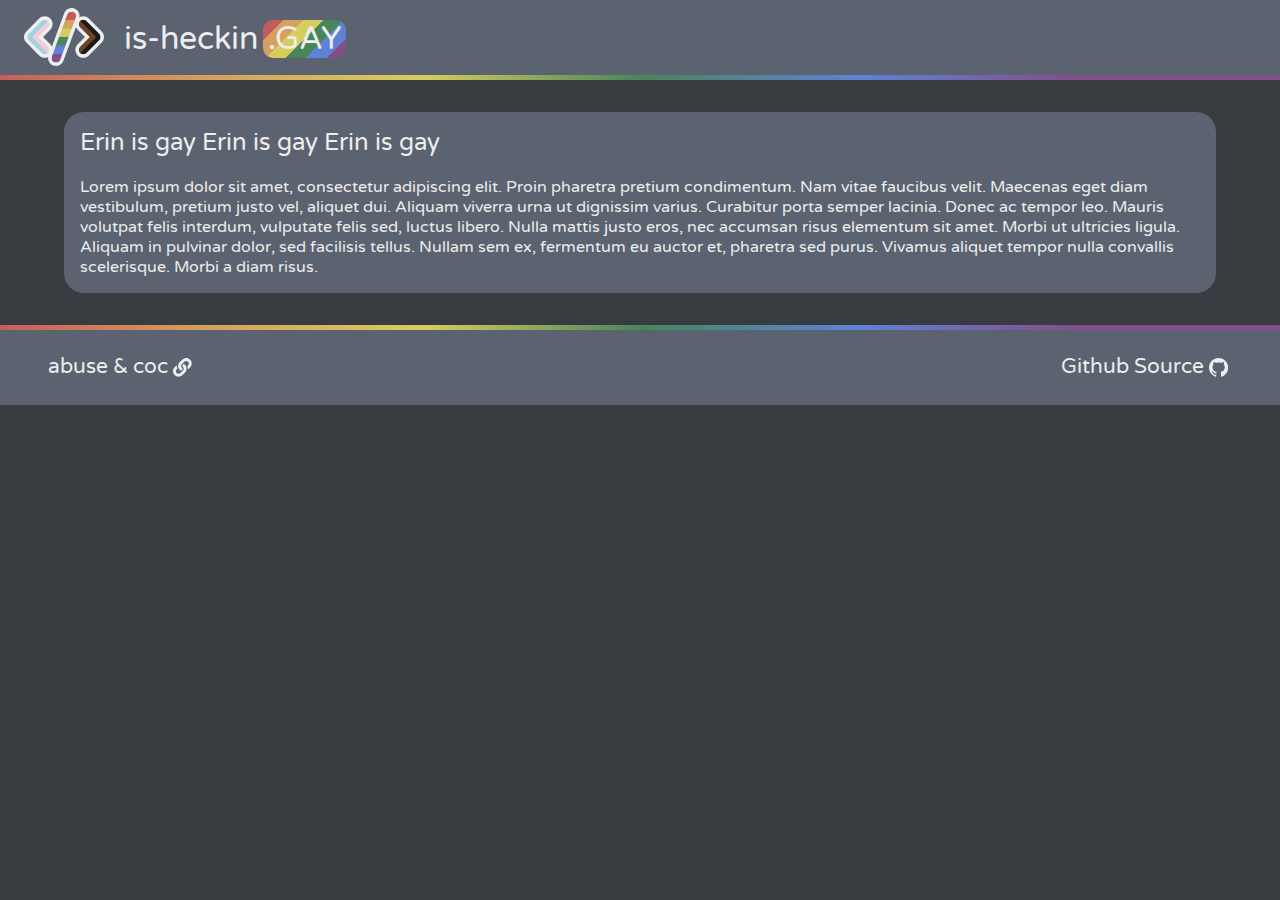
==== index.html @ 10b55c14 "fix github icon colour" ====
<!DOCTYPE html>
<html lang="en">
    <head>
        <meta charset="utf-8">
        <meta name="viewport" content="width=device-width, initial-scale=1, shrink-to-fit=no">
        <title>Heckin' Gay Websites</title>
        <link rel="stylesheet" href="/assets/styles/styles.css">
        <link rel="stylesheet" href="/assets/styles/theme.css">
        <link rel="apple-touch-icon" sizes="180x180" href="/apple-touch-icon.png?v=YA3XOJGxjR">
        <link rel="icon" type="image/png" sizes="32x32" href="/favicon-32x32.png?v=YA3XOJGxjR">
        <link rel="icon" type="image/png" sizes="16x16" href="/favicon-16x16.png?v=YA3XOJGxjR">
        <link rel="manifest" href="/site.webmanifest?v=YA3XOJGxjR">
        <link rel="mask-icon" href="/safari-pinned-tab.svg?v=YA3XOJGxjR" color="#5c6370">
        <link rel="shortcut icon" href="/favicon.ico?v=YA3XOJGxjR">
        <meta name="apple-mobile-web-app-title" content="is-heckin.gay">
        <meta name="application-name" content="is-heckin.gay">
        <meta name="msapplication-TileColor" content="#383c41">
        <meta name="theme-color" content="#383c41">
    </head>
    <body>
        <div id="header">
            <a href="https://is-heckin.gay"><img class="logo" src="/assets/images/logo.svg" alt="is-heckin.gay logo"></a>
            <a href="https://is-heckin.gay"><div class="header-text">
                <h1 style="float: left">is-heckin</h1>
                <h1 id="gayicon">.GAY</h1>
                </div></a>
        </div>
        
        <div class="about">
            <h2>Erin is gay Erin is gay Erin is gay</h2>
            <hr class="divider">
            <p> Lorem ipsum dolor sit amet, consectetur adipiscing elit. Proin pharetra pretium condimentum. Nam vitae faucibus velit. Maecenas eget diam vestibulum, pretium justo vel, aliquet dui. Aliquam viverra urna ut dignissim varius. Curabitur porta semper lacinia. Donec ac tempor leo. Mauris volutpat felis interdum, vulputate felis sed, luctus libero. Nulla mattis justo eros, nec accumsan risus elementum sit amet. Morbi ut ultricies ligula. Aliquam in pulvinar dolor, sed facilisis tellus. Nullam sem ex, fermentum eu auctor et, pharetra sed purus. Vivamus aliquet tempor nulla convallis scelerisque. Morbi a diam risus.</p>
        </div>
        
        <footer>
            <div id="footer">
                <div id="footerLinks">
                    <a class="link" href="is-heckin.gay/coc+abusepage">
                    abuse & coc
                    <svg class="linkIcon" aria-hidden="true" focusable="false" data-prefix="fas" data-icon="link" class="svg-inline--fa fa-link fa-w-16" role="img" xmlns="http://www.w3.org/2000/svg" viewBox="0 0 512 512"><path fill="currentColor" d="M326.612 185.391c59.747 59.809 58.927 155.698.36 214.59-.11.12-.24.25-.36.37l-67.2 67.2c-59.27 59.27-155.699 59.262-214.96 0-59.27-59.26-59.27-155.7 0-214.96l37.106-37.106c9.84-9.84 26.786-3.3 27.294 10.606.648 17.722 3.826 35.527 9.69 52.721 1.986 5.822.567 12.262-3.783 16.612l-13.087 13.087c-28.026 28.026-28.905 73.66-1.155 101.96 28.024 28.579 74.086 28.749 102.325.51l67.2-67.19c28.191-28.191 28.073-73.757 0-101.83-3.701-3.694-7.429-6.564-10.341-8.569a16.037 16.037 0 0 1-6.947-12.606c-.396-10.567 3.348-21.456 11.698-29.806l21.054-21.055c5.521-5.521 14.182-6.199 20.584-1.731a152.482 152.482 0 0 1 20.522 17.197zM467.547 44.449c-59.261-59.262-155.69-59.27-214.96 0l-67.2 67.2c-.12.12-.25.25-.36.37-58.566 58.892-59.387 154.781.36 214.59a152.454 152.454 0 0 0 20.521 17.196c6.402 4.468 15.064 3.789 20.584-1.731l21.054-21.055c8.35-8.35 12.094-19.239 11.698-29.806a16.037 16.037 0 0 0-6.947-12.606c-2.912-2.005-6.64-4.875-10.341-8.569-28.073-28.073-28.191-73.639 0-101.83l67.2-67.19c28.239-28.239 74.3-28.069 102.325.51 27.75 28.3 26.872 73.934-1.155 101.96l-13.087 13.087c-4.35 4.35-5.769 10.79-3.783 16.612 5.864 17.194 9.042 34.999 9.69 52.721.509 13.906 17.454 20.446 27.294 10.606l37.106-37.106c59.271-59.259 59.271-155.699.001-214.959z"></path></svg>
                    </a>
                    <a class="link" style="float: right;" href="is-heckin.gay/coc+abusepage">
                    Github Source
                    <svg class="linkIcon" version="1.1" id="Layer_1" xmlns="http://www.w3.org/2000/svg" xmlns:xlink="http://www.w3.org/1999/xlink" x="0px" y="0px" viewBox="0 0 51.3 50"  xml:space="preserve"><style type="text/css"> .st0{fill-rule:evenodd;clip-rule:evenodd;}
</style><path class="st0" d="M25.6,0C11.5,0,0,11.5,0,25.6C0,37,7.3,46.6,17.5,50c1.3,0.2,1.8-0.6,1.8-1.2c0-0.6,0-2.2,0-4.4 c-7.1,1.5-8.6-3.4-8.6-3.4c-1.2-3-2.8-3.8-2.8-3.8c-2.3-1.6,0.2-1.6,0.2-1.6c2.6,0.2,3.9,2.6,3.9,2.6c2.3,3.9,6,2.8,7.5,2.1 c0.2-1.7,0.9-2.8,1.6-3.4c-5.7-0.6-11.7-2.8-11.7-12.7c0-2.8,1-5.1,2.6-6.9c-0.3-0.6-1.1-3.3,0.3-6.8c0,0,2.2-0.7,7.1,2.6 c2-0.6,4.2-0.9,6.4-0.9c2.2,0,4.4,0.3,6.4,0.9c4.9-3.3,7-2.6,7-2.6c1.4,3.5,0.5,6.1,0.3,6.8c1.6,1.8,2.6,4.1,2.6,6.9 c0,9.9-6,12-11.7,12.7c0.9,0.8,1.7,2.4,1.7,4.7c0,3.4,0,6.2,0,7c0,0.7,0.5,1.5,1.8,1.2c10.2-3.4,17.5-13,17.5-24.3 C51.3,11.5,39.8,0,25.6,0z"></path></svg>
                    </a>
                </div>
            </div>
        </footer>
    </body>
</html>
---- assets/styles/styles.css ----
@font-face {
    font-family: 'Varela Round';
    src: url('/assets/fonts/VarelaRound-Regular.woff2') format('woff2'),
        url('/assets/fonts/VarelaRound-Regular.woff') format('woff');
    font-weight: normal;
    font-style: normal;
}
html, body {
    height: 100%;
}

body {
    margin: 0;
    display: flex;
    flex-direction: column;
}

@media only screen and (max-width: 550px) {
    #header {
        text-align: center;
    }
    
    #footer {
        text-align: center;
    }
}


h1 {
    font-family: 'Varela Round'; font-weight: normal; font-style: normal;
    margin: 0;

}
    


#header {
    min-height: 5em;
    width: 100%;
    padding-left: 1.5em;
    padding-right: 1.5em;
    box-sizing: border-box;
    border-bottom: 5px solid;
    border-image:linear-gradient(to right,
    #c55b5b 0%, #d6a05e 16.7%, #d6cd5e 33.4%, #49855b 50.1%, #5e82d6 66.8%, #834f8b 83.5%, #834f8b 100.2%) 10;
}

#header .logo {
    width: 5em;
    margin-right: 1em;
    height: auto;
    margin-top: 0.5em;
}

#header .header-text {
    margin-bottom: 0.5em;
    display: inline-block;
}
    


#gayicon {
    float: left;
    background: -moz-linear-gradient(-45deg, #c55b5b 0%, #c55b5b 16.7%, #d6a05e 16.7%, #d6a05e 33.4%, #d6cd5e 33.4%, #d6cd5e 50.1%, #49855b 50.1%, #49855b 66.8%, #5e82d6 66.8%, #5e82d6 83.5%, #834f8b 83.5%, #834f8b 100.2%);
    background: linear-gradient(-45deg, #c55b5b 0%, #c55b5b 16.7%, #d6a05e 16.7%, #d6a05e 33.4%, #d6cd5e 33.4%, #d6cd5e 50.1%, #49855b 50.1%, #49855b 66.8%, #5e82d6 66.8%, #5e82d6 83.5%, #834f8b 83.5%, #834f8b 100.2%);
    background: -webkit-linear-gradient(-45deg, #c55b5b 0%, #c55b5b 16.7%, #d6a05e 16.7%, #d6a05e 33.4%, #d6cd5e 33.4%, #d6cd5e 50.1%, #49855b 50.1%, #49855b 66.8%, #5e82d6 66.8%, #5e82d6 83.5%, #834f8b 83.5%, #834f8b 100.2%);
    background-size: auto;
    border-radius: 10px;
    margin-left: 5px;
    padding: 0 5px 0 5px;
    color: #eceeef;
}


.about {
    box-sizing: border-box;
    margin: 2em 5% 2em 5%;
    padding: 1em;
    width: 90%;
    border-radius: 20px;
}

h2 {
    font-family: 'Varela Round'; font-weight: normal; font-style: normal;
    margin: 0;
}

p {
    font-family: 'Varela Round'; font-weight: normal; font-style: normal;
    margin: 0;
}

hr {
    height: 4px;
    border-radius: 5px;
    border: none;
    margin-left: 0.5em;
    margin-right: 0.5em;
    background: -moz-linear-gradient(left, #c55b5b 0%, #d6a05e 16.7%, #d6cd5e 33.4%, #49855b 50.1%, #5e82d6 66.8%, #834f8b 83.5%, #834f8b 100.2%);
}

#footer {
    min-height: 5em;
    width: 100%;
    padding-left: 1.5em;
    padding-right: 1.5em;
    box-sizing: border-box;
    border-top: 5px solid;
    border-image:linear-gradient(to right,
    #c55b5b 0%, #d6a05e 16.7%, #d6cd5e 33.4%, #49855b 50.1%, #5e82d6 66.8%, #834f8b 83.5%, #834f8b 100.2%) 10;
}

.linkIcon {
    height: 0.9em;
    display: inline-block;
    vertical-align: middle;
    margin-right: 0.2em
}

.link {
    display: inline-block;
    font-family: 'Varela Round'; font-weight: normal; font-style: normal;
    font-size: 1.3em;
    text-decoration: none;
}

#footerLinks {
    margin: 1.5em;
}
---- assets/styles/theme.css ----
:root {
    --tertiary-color: #868f9d;
    --secondary-color:  #383c41;
    --font-color: #eceeef;
    --primary-color: #5c6370;
}

html {
    scrollbar-color: var(--primary-color) var(--secondary-color);
}

body {
    background-color: var(--secondary-color);
}

#header {
    background-color: var(--primary-color);
}

h1 {
    color: var(--font-color);
}

.about {
    background-color: var(--primary-color)
}

h2 {
    color: var(--font-color);
}

p {
    color: var(--font-color);
}

#footer {
    background-color: var(--primary-color);
}

.link {
    color: var(--font-color);
}

#footer a, a:visited, a:hover, a:active {
  color: var(--font-color);
}

.linkIcon {
    fill: var(--font-color);
}
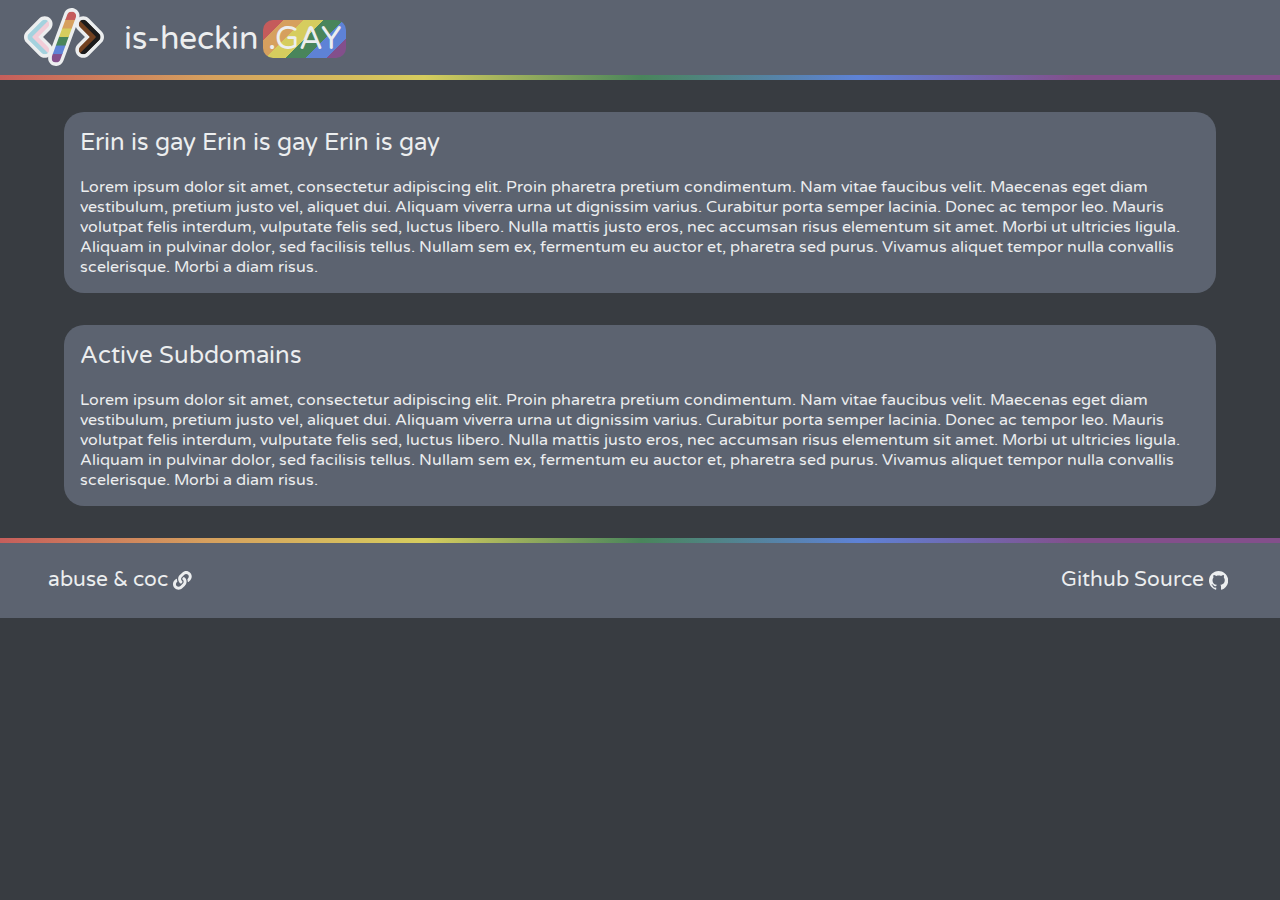
==== commit 617ca4ed: "fix footer scaling and header scaling" ====
--- a/index.html
+++ b/index.html
@@ -26,8 +26,14 @@
                 </div></a>
         </div>
         
-        <div class="about">
+        <div class="contentcontainer">
             <h2>Erin is gay Erin is gay Erin is gay</h2>
+            <hr class="divider">
+            <p> Lorem ipsum dolor sit amet, consectetur adipiscing elit. Proin pharetra pretium condimentum. Nam vitae faucibus velit. Maecenas eget diam vestibulum, pretium justo vel, aliquet dui. Aliquam viverra urna ut dignissim varius. Curabitur porta semper lacinia. Donec ac tempor leo. Mauris volutpat felis interdum, vulputate felis sed, luctus libero. Nulla mattis justo eros, nec accumsan risus elementum sit amet. Morbi ut ultricies ligula. Aliquam in pulvinar dolor, sed facilisis tellus. Nullam sem ex, fermentum eu auctor et, pharetra sed purus. Vivamus aliquet tempor nulla convallis scelerisque. Morbi a diam risus.</p>
+        </div>
+        
+        <div class="contentcontainer">
+            <h2>Active Subdomains</h2>
             <hr class="divider">
             <p> Lorem ipsum dolor sit amet, consectetur adipiscing elit. Proin pharetra pretium condimentum. Nam vitae faucibus velit. Maecenas eget diam vestibulum, pretium justo vel, aliquet dui. Aliquam viverra urna ut dignissim varius. Curabitur porta semper lacinia. Donec ac tempor leo. Mauris volutpat felis interdum, vulputate felis sed, luctus libero. Nulla mattis justo eros, nec accumsan risus elementum sit amet. Morbi ut ultricies ligula. Aliquam in pulvinar dolor, sed facilisis tellus. Nullam sem ex, fermentum eu auctor et, pharetra sed purus. Vivamus aliquet tempor nulla convallis scelerisque. Morbi a diam risus.</p>
         </div>
@@ -39,7 +45,7 @@
                     abuse & coc
                     <svg class="linkIcon" aria-hidden="true" focusable="false" data-prefix="fas" data-icon="link" class="svg-inline--fa fa-link fa-w-16" role="img" xmlns="http://www.w3.org/2000/svg" viewBox="0 0 512 512"><path fill="currentColor" d="M326.612 185.391c59.747 59.809 58.927 155.698.36 214.59-.11.12-.24.25-.36.37l-67.2 67.2c-59.27 59.27-155.699 59.262-214.96 0-59.27-59.26-59.27-155.7 0-214.96l37.106-37.106c9.84-9.84 26.786-3.3 27.294 10.606.648 17.722 3.826 35.527 9.69 52.721 1.986 5.822.567 12.262-3.783 16.612l-13.087 13.087c-28.026 28.026-28.905 73.66-1.155 101.96 28.024 28.579 74.086 28.749 102.325.51l67.2-67.19c28.191-28.191 28.073-73.757 0-101.83-3.701-3.694-7.429-6.564-10.341-8.569a16.037 16.037 0 0 1-6.947-12.606c-.396-10.567 3.348-21.456 11.698-29.806l21.054-21.055c5.521-5.521 14.182-6.199 20.584-1.731a152.482 152.482 0 0 1 20.522 17.197zM467.547 44.449c-59.261-59.262-155.69-59.27-214.96 0l-67.2 67.2c-.12.12-.25.25-.36.37-58.566 58.892-59.387 154.781.36 214.59a152.454 152.454 0 0 0 20.521 17.196c6.402 4.468 15.064 3.789 20.584-1.731l21.054-21.055c8.35-8.35 12.094-19.239 11.698-29.806a16.037 16.037 0 0 0-6.947-12.606c-2.912-2.005-6.64-4.875-10.341-8.569-28.073-28.073-28.191-73.639 0-101.83l67.2-67.19c28.239-28.239 74.3-28.069 102.325.51 27.75 28.3 26.872 73.934-1.155 101.96l-13.087 13.087c-4.35 4.35-5.769 10.79-3.783 16.612 5.864 17.194 9.042 34.999 9.69 52.721.509 13.906 17.454 20.446 27.294 10.606l37.106-37.106c59.271-59.259 59.271-155.699.001-214.959z"></path></svg>
                     </a>
-                    <a class="link" style="float: right;" href="is-heckin.gay/coc+abusepage">
+                    <a class="link" id="rightlink" href="is-heckin.gay/coc+abusepage">
                     Github Source
                     <svg class="linkIcon" version="1.1" id="Layer_1" xmlns="http://www.w3.org/2000/svg" xmlns:xlink="http://www.w3.org/1999/xlink" x="0px" y="0px" viewBox="0 0 51.3 50"  xml:space="preserve"><style type="text/css"> .st0{fill-rule:evenodd;clip-rule:evenodd;}
 </style><path class="st0" d="M25.6,0C11.5,0,0,11.5,0,25.6C0,37,7.3,46.6,17.5,50c1.3,0.2,1.8-0.6,1.8-1.2c0-0.6,0-2.2,0-4.4 c-7.1,1.5-8.6-3.4-8.6-3.4c-1.2-3-2.8-3.8-2.8-3.8c-2.3-1.6,0.2-1.6,0.2-1.6c2.6,0.2,3.9,2.6,3.9,2.6c2.3,3.9,6,2.8,7.5,2.1 c0.2-1.7,0.9-2.8,1.6-3.4c-5.7-0.6-11.7-2.8-11.7-12.7c0-2.8,1-5.1,2.6-6.9c-0.3-0.6-1.1-3.3,0.3-6.8c0,0,2.2-0.7,7.1,2.6 c2-0.6,4.2-0.9,6.4-0.9c2.2,0,4.4,0.3,6.4,0.9c4.9-3.3,7-2.6,7-2.6c1.4,3.5,0.5,6.1,0.3,6.8c1.6,1.8,2.6,4.1,2.6,6.9 c0,9.9-6,12-11.7,12.7c0.9,0.8,1.7,2.4,1.7,4.7c0,3.4,0,6.2,0,7c0,0.7,0.5,1.5,1.8,1.2c10.2-3.4,17.5-13,17.5-24.3 C51.3,11.5,39.8,0,25.6,0z"></path></svg>
--- a/assets/styles/styles.css
+++ b/assets/styles/styles.css
@@ -22,8 +22,14 @@
         text-align: center;
     }
     
+    .header-text {
+        margin-bottom: 0;
+    }
     #footer {
         text-align: center;
+    }
+    #rightlink {
+        float: none !important;
     }
 }
 
@@ -37,7 +43,7 @@
 
 
 #header {
-    min-height: 5em;
+    padding-bottom: 0.3em;
     width: 100%;
     padding-left: 1.5em;
     padding-right: 1.5em;
@@ -45,6 +51,7 @@
     border-bottom: 5px solid;
     border-image:linear-gradient(to right,
     #c55b5b 0%, #d6a05e 16.7%, #d6cd5e 33.4%, #49855b 50.1%, #5e82d6 66.8%, #834f8b 83.5%, #834f8b 100.2%) 10;
+    margin-bottom: 2em;
 }
 
 #header .logo {
@@ -74,9 +81,9 @@
 }
 
 
-.about {
+.contentcontainer {
     box-sizing: border-box;
-    margin: 2em 5% 2em 5%;
+    margin: 0 5% 2em 5%;
     padding: 1em;
     width: 90%;
     border-radius: 20px;
@@ -102,6 +109,7 @@
 }
 
 #footer {
+    overflow: hidden;
     min-height: 5em;
     width: 100%;
     padding-left: 1.5em;
@@ -124,8 +132,13 @@
     font-family: 'Varela Round'; font-weight: normal; font-style: normal;
     font-size: 1.3em;
     text-decoration: none;
+    
 }
 
 #footerLinks {
     margin: 1.5em;
 }
+
+#rightlink {
+    float: right;
+}
--- a/assets/styles/theme.css
+++ b/assets/styles/theme.css
@@ -21,7 +21,7 @@
     color: var(--font-color);
 }
 
-.about {
+.contentcontainer {
     background-color: var(--primary-color)
 }
 
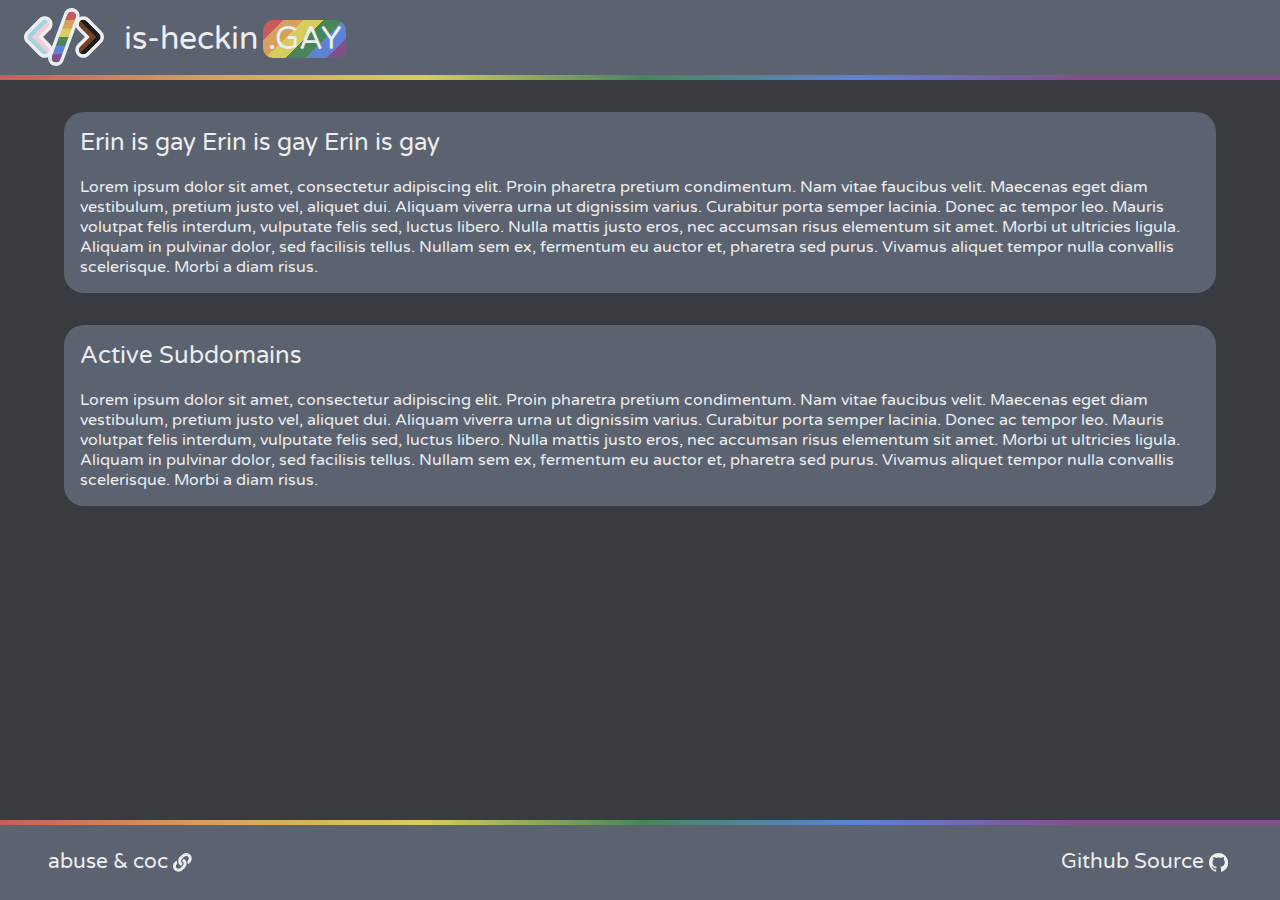
==== commit 92da74f3: "stick footer down" ====
--- a/index.html
+++ b/index.html
@@ -45,7 +45,7 @@
                     abuse & coc
                     <svg class="linkIcon" aria-hidden="true" focusable="false" data-prefix="fas" data-icon="link" class="svg-inline--fa fa-link fa-w-16" role="img" xmlns="http://www.w3.org/2000/svg" viewBox="0 0 512 512"><path fill="currentColor" d="M326.612 185.391c59.747 59.809 58.927 155.698.36 214.59-.11.12-.24.25-.36.37l-67.2 67.2c-59.27 59.27-155.699 59.262-214.96 0-59.27-59.26-59.27-155.7 0-214.96l37.106-37.106c9.84-9.84 26.786-3.3 27.294 10.606.648 17.722 3.826 35.527 9.69 52.721 1.986 5.822.567 12.262-3.783 16.612l-13.087 13.087c-28.026 28.026-28.905 73.66-1.155 101.96 28.024 28.579 74.086 28.749 102.325.51l67.2-67.19c28.191-28.191 28.073-73.757 0-101.83-3.701-3.694-7.429-6.564-10.341-8.569a16.037 16.037 0 0 1-6.947-12.606c-.396-10.567 3.348-21.456 11.698-29.806l21.054-21.055c5.521-5.521 14.182-6.199 20.584-1.731a152.482 152.482 0 0 1 20.522 17.197zM467.547 44.449c-59.261-59.262-155.69-59.27-214.96 0l-67.2 67.2c-.12.12-.25.25-.36.37-58.566 58.892-59.387 154.781.36 214.59a152.454 152.454 0 0 0 20.521 17.196c6.402 4.468 15.064 3.789 20.584-1.731l21.054-21.055c8.35-8.35 12.094-19.239 11.698-29.806a16.037 16.037 0 0 0-6.947-12.606c-2.912-2.005-6.64-4.875-10.341-8.569-28.073-28.073-28.191-73.639 0-101.83l67.2-67.19c28.239-28.239 74.3-28.069 102.325.51 27.75 28.3 26.872 73.934-1.155 101.96l-13.087 13.087c-4.35 4.35-5.769 10.79-3.783 16.612 5.864 17.194 9.042 34.999 9.69 52.721.509 13.906 17.454 20.446 27.294 10.606l37.106-37.106c59.271-59.259 59.271-155.699.001-214.959z"></path></svg>
                     </a>
-                    <a class="link" id="rightlink" href="is-heckin.gay/coc+abusepage">
+                    <a class="link" id="rightlink" href="https://github.com/galenguyer/is-heckin-gay-homepage">
                     Github Source
                     <svg class="linkIcon" version="1.1" id="Layer_1" xmlns="http://www.w3.org/2000/svg" xmlns:xlink="http://www.w3.org/1999/xlink" x="0px" y="0px" viewBox="0 0 51.3 50"  xml:space="preserve"><style type="text/css"> .st0{fill-rule:evenodd;clip-rule:evenodd;}
 </style><path class="st0" d="M25.6,0C11.5,0,0,11.5,0,25.6C0,37,7.3,46.6,17.5,50c1.3,0.2,1.8-0.6,1.8-1.2c0-0.6,0-2.2,0-4.4 c-7.1,1.5-8.6-3.4-8.6-3.4c-1.2-3-2.8-3.8-2.8-3.8c-2.3-1.6,0.2-1.6,0.2-1.6c2.6,0.2,3.9,2.6,3.9,2.6c2.3,3.9,6,2.8,7.5,2.1 c0.2-1.7,0.9-2.8,1.6-3.4c-5.7-0.6-11.7-2.8-11.7-12.7c0-2.8,1-5.1,2.6-6.9c-0.3-0.6-1.1-3.3,0.3-6.8c0,0,2.2-0.7,7.1,2.6 c2-0.6,4.2-0.9,6.4-0.9c2.2,0,4.4,0.3,6.4,0.9c4.9-3.3,7-2.6,7-2.6c1.4,3.5,0.5,6.1,0.3,6.8c1.6,1.8,2.6,4.1,2.6,6.9 c0,9.9-6,12-11.7,12.7c0.9,0.8,1.7,2.4,1.7,4.7c0,3.4,0,6.2,0,7c0,0.7,0.5,1.5,1.8,1.2c10.2-3.4,17.5-13,17.5-24.3 C51.3,11.5,39.8,0,25.6,0z"></path></svg>
--- a/assets/styles/styles.css
+++ b/assets/styles/styles.css
@@ -7,11 +7,14 @@
     font-weight: normal;
     font-style: normal;
 }
-html, body {
-    height: 100%;
+
+html {
+    min-height: 100%;
 }
 
+
 body {
+    height: 100vh;
     margin: 0;
     display: flex;
     flex-direction: column;
@@ -108,6 +111,10 @@
     background: -moz-linear-gradient(left, #c55b5b 0%, #d6a05e 16.7%, #d6cd5e 33.4%, #49855b 50.1%, #5e82d6 66.8%, #834f8b 83.5%, #834f8b 100.2%);
 }
 
+footer {
+    margin-top: auto;
+}
+
 #footer {
     overflow: hidden;
     min-height: 5em;
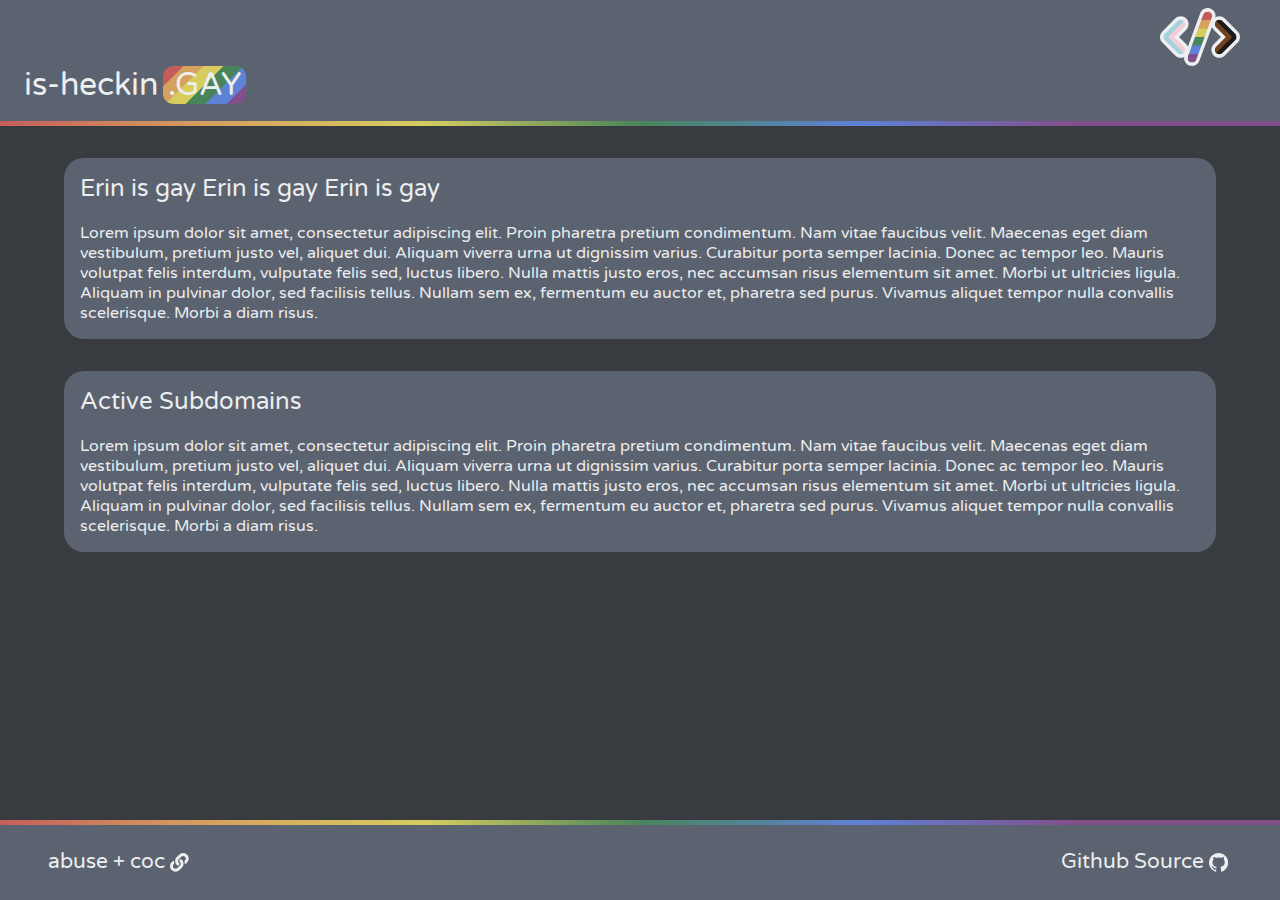
==== commit dc787bc1: "finish tutorial" ====
--- a/index.html
+++ b/index.html
@@ -42,7 +42,7 @@
             <div id="footer">
                 <div id="footerLinks">
                     <a class="link" href="is-heckin.gay/coc+abusepage">
-                    abuse & coc
+                    abuse + coc
                     <svg class="linkIcon" aria-hidden="true" focusable="false" data-prefix="fas" data-icon="link" class="svg-inline--fa fa-link fa-w-16" role="img" xmlns="http://www.w3.org/2000/svg" viewBox="0 0 512 512"><path fill="currentColor" d="M326.612 185.391c59.747 59.809 58.927 155.698.36 214.59-.11.12-.24.25-.36.37l-67.2 67.2c-59.27 59.27-155.699 59.262-214.96 0-59.27-59.26-59.27-155.7 0-214.96l37.106-37.106c9.84-9.84 26.786-3.3 27.294 10.606.648 17.722 3.826 35.527 9.69 52.721 1.986 5.822.567 12.262-3.783 16.612l-13.087 13.087c-28.026 28.026-28.905 73.66-1.155 101.96 28.024 28.579 74.086 28.749 102.325.51l67.2-67.19c28.191-28.191 28.073-73.757 0-101.83-3.701-3.694-7.429-6.564-10.341-8.569a16.037 16.037 0 0 1-6.947-12.606c-.396-10.567 3.348-21.456 11.698-29.806l21.054-21.055c5.521-5.521 14.182-6.199 20.584-1.731a152.482 152.482 0 0 1 20.522 17.197zM467.547 44.449c-59.261-59.262-155.69-59.27-214.96 0l-67.2 67.2c-.12.12-.25.25-.36.37-58.566 58.892-59.387 154.781.36 214.59a152.454 152.454 0 0 0 20.521 17.196c6.402 4.468 15.064 3.789 20.584-1.731l21.054-21.055c8.35-8.35 12.094-19.239 11.698-29.806a16.037 16.037 0 0 0-6.947-12.606c-2.912-2.005-6.64-4.875-10.341-8.569-28.073-28.073-28.191-73.639 0-101.83l67.2-67.19c28.239-28.239 74.3-28.069 102.325.51 27.75 28.3 26.872 73.934-1.155 101.96l-13.087 13.087c-4.35 4.35-5.769 10.79-3.783 16.612 5.864 17.194 9.042 34.999 9.69 52.721.509 13.906 17.454 20.446 27.294 10.606l37.106-37.106c59.271-59.259 59.271-155.699.001-214.959z"></path></svg>
                     </a>
                     <a class="link" id="rightlink" href="https://github.com/galenguyer/is-heckin-gay-homepage">
--- a/assets/styles/styles.css
+++ b/assets/styles/styles.css
@@ -26,7 +26,7 @@
     }
     
     .header-text {
-        margin-bottom: 0;
+        margin-bottom: 0 !important;
     }
     #footer {
         text-align: center;
@@ -149,3 +149,14 @@
 #rightlink {
     float: right;
 }
+
+img {
+    max-height: 60vh;
+    max-width: 100%;
+    object-fit: contain;
+    border-radius: 10px;
+    margin-left: auto;
+    margin-right: auto;
+    display: block;
+    margin-top: 1em;
+}
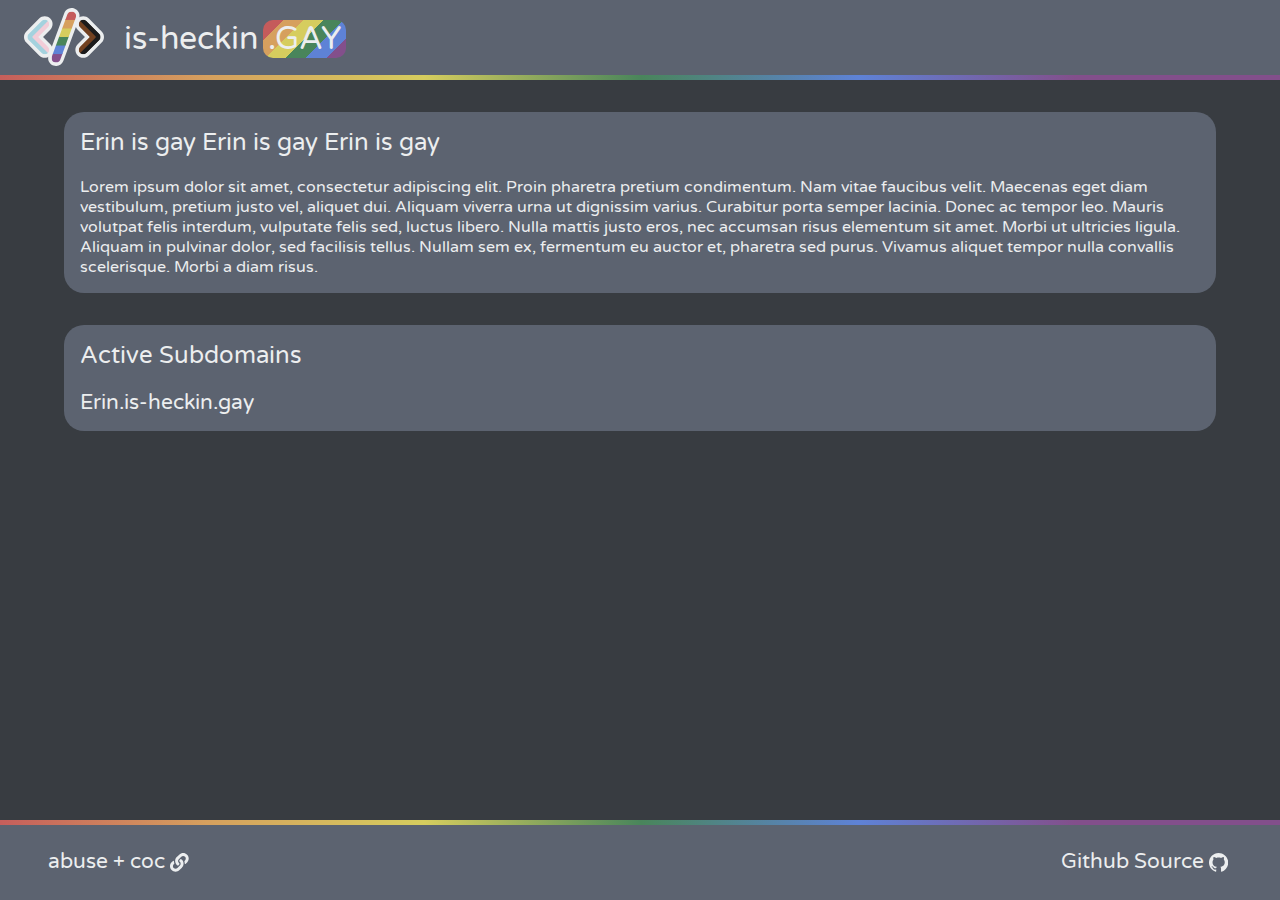
==== commit 513ca9bb: "push changes did over the past few days" ====
--- a/index.html
+++ b/index.html
@@ -35,7 +35,7 @@
         <div class="contentcontainer">
             <h2>Active Subdomains</h2>
             <hr class="divider">
-            <p> Lorem ipsum dolor sit amet, consectetur adipiscing elit. Proin pharetra pretium condimentum. Nam vitae faucibus velit. Maecenas eget diam vestibulum, pretium justo vel, aliquet dui. Aliquam viverra urna ut dignissim varius. Curabitur porta semper lacinia. Donec ac tempor leo. Mauris volutpat felis interdum, vulputate felis sed, luctus libero. Nulla mattis justo eros, nec accumsan risus elementum sit amet. Morbi ut ultricies ligula. Aliquam in pulvinar dolor, sed facilisis tellus. Nullam sem ex, fermentum eu auctor et, pharetra sed purus. Vivamus aliquet tempor nulla convallis scelerisque. Morbi a diam risus.</p>
+            <a class="link" href="https://Erin.is-heckin.gay/">Erin.is-heckin.gay</a>
         </div>
         
         <footer>
--- a/assets/styles/styles.css
+++ b/assets/styles/styles.css
@@ -150,7 +150,7 @@
     float: right;
 }
 
-img {
+.contentcontainer img {
     max-height: 60vh;
     max-width: 100%;
     object-fit: contain;
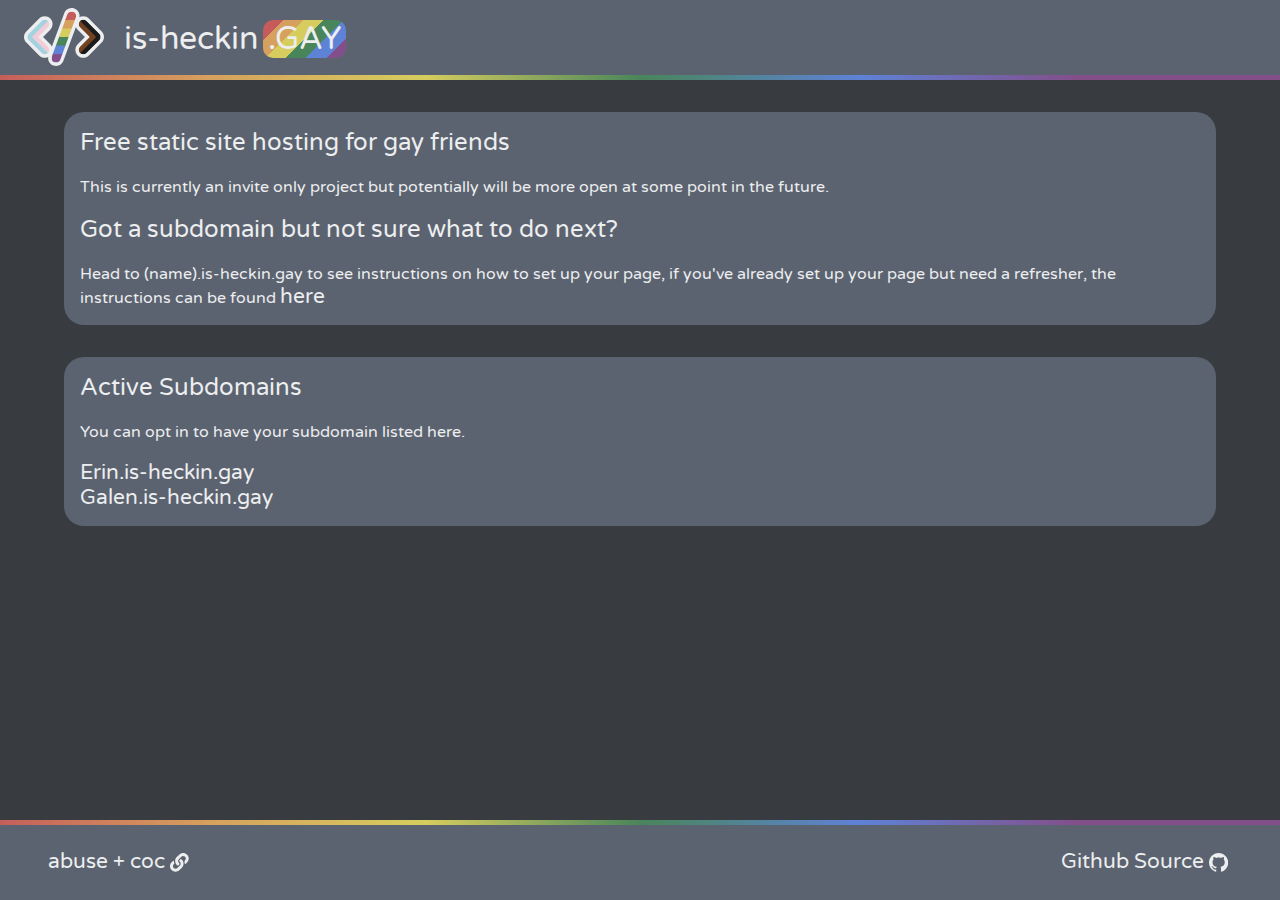
==== commit 8814a4ba: "finish main page content" ====
--- a/index.html
+++ b/index.html
@@ -27,15 +27,21 @@
         </div>
         
         <div class="contentcontainer">
-            <h2>Erin is gay Erin is gay Erin is gay</h2>
+            <h2>Free static site hosting for gay friends</h2>
             <hr class="divider">
-            <p> Lorem ipsum dolor sit amet, consectetur adipiscing elit. Proin pharetra pretium condimentum. Nam vitae faucibus velit. Maecenas eget diam vestibulum, pretium justo vel, aliquet dui. Aliquam viverra urna ut dignissim varius. Curabitur porta semper lacinia. Donec ac tempor leo. Mauris volutpat felis interdum, vulputate felis sed, luctus libero. Nulla mattis justo eros, nec accumsan risus elementum sit amet. Morbi ut ultricies ligula. Aliquam in pulvinar dolor, sed facilisis tellus. Nullam sem ex, fermentum eu auctor et, pharetra sed purus. Vivamus aliquet tempor nulla convallis scelerisque. Morbi a diam risus.</p>
+            <p>This is currently an invite only project but potentially will be more open at some point in the future.</p>
+            <br>
+            <h2>Got a subdomain but not sure what to do next?</h2>
+            <hr class="divider">
+            <p>Head to (name).is-heckin.gay to see instructions on how to set up your page, if you've already set up your page but need a refresher, the instructions can be found <a class="link" href="https://is-heckin.gay/welcome.html">here</a></p>
         </div>
         
         <div class="contentcontainer">
             <h2>Active Subdomains</h2>
             <hr class="divider">
-            <a class="link" href="https://Erin.is-heckin.gay/">Erin.is-heckin.gay</a>
+            <p>You can opt in to have your subdomain listed here.</p><br>
+            <a class="link" href="https://Erin.is-heckin.gay/">Erin.is-heckin.gay</a><br>
+            <a class="link" href="https://Galen.is-heckin.gay/">Galen.is-heckin.gay</a><br>
         </div>
         
         <footer>
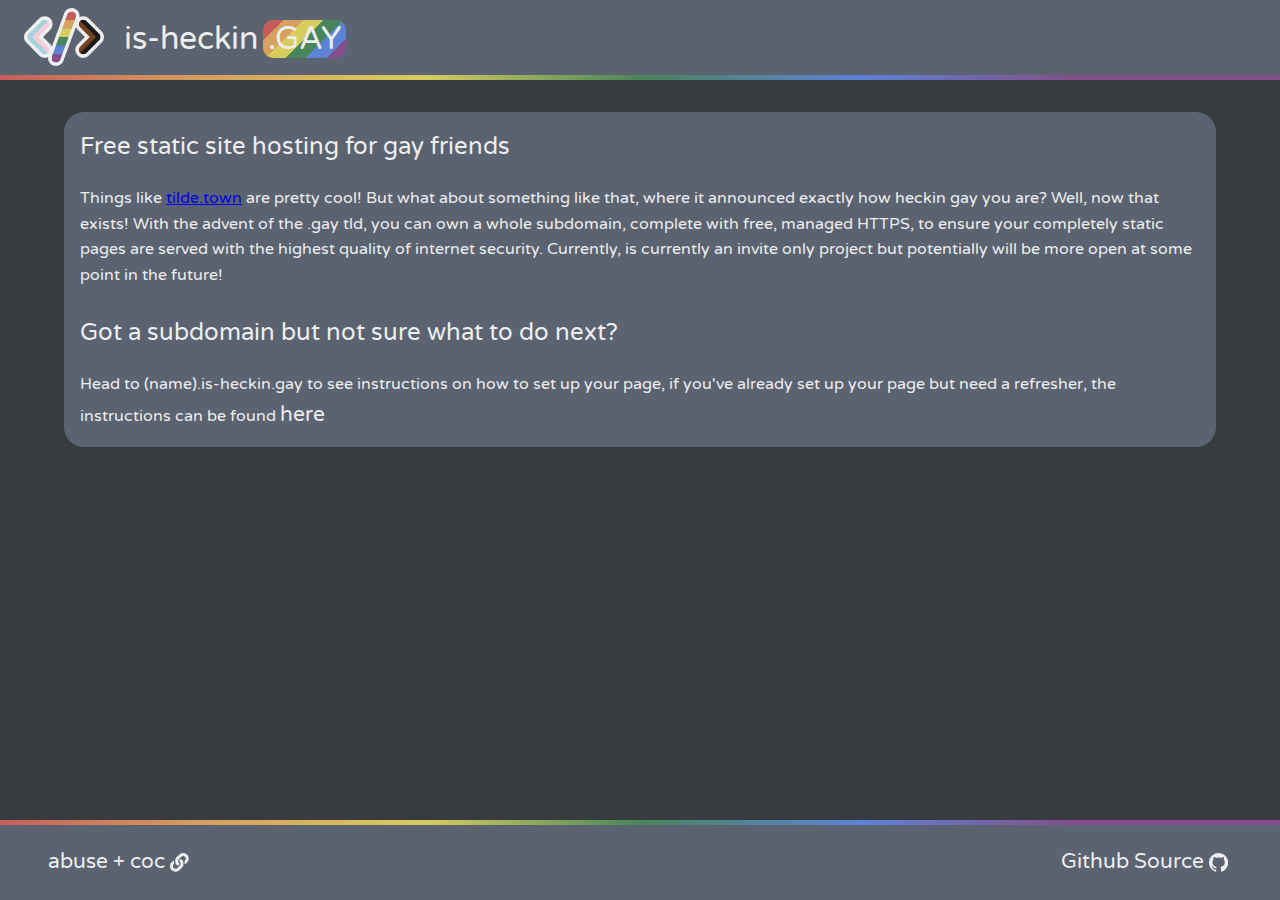
==== commit 68e784bf: "update main page content" ====
--- a/index.html
+++ b/index.html
@@ -29,25 +29,27 @@
         <div class="contentcontainer">
             <h2>Free static site hosting for gay friends</h2>
             <hr class="divider">
-            <p>This is currently an invite only project but potentially will be more open at some point in the future.</p>
+            <p>Things like <a href="https://tilde.town/">tilde.town</a> are pretty cool! But what about something like that, where it announced exactly how heckin gay you are? Well, now that exists! With the advent of the .gay tld, you can own a whole subdomain, complete with free, managed HTTPS, to ensure your completely static pages are served with the highest quality of internet security. Currently, is currently an invite only project but potentially will be more open at some point in the future!</p>
             <br>
             <h2>Got a subdomain but not sure what to do next?</h2>
             <hr class="divider">
-            <p>Head to (name).is-heckin.gay to see instructions on how to set up your page, if you've already set up your page but need a refresher, the instructions can be found <a class="link" href="https://is-heckin.gay/welcome.html">here</a></p>
+            <p>Head to (name).is-heckin.gay to see instructions on how to set up your page, if you've already set up your page but need a refresher, the instructions can be found <a class="link" href="/welcome">here</a></p>
         </div>
         
+        <!--
         <div class="contentcontainer">
             <h2>Active Subdomains</h2>
             <hr class="divider">
             <p>You can opt in to have your subdomain listed here.</p><br>
-            <a class="link" href="https://Erin.is-heckin.gay/">Erin.is-heckin.gay</a><br>
-            <a class="link" href="https://Galen.is-heckin.gay/">Galen.is-heckin.gay</a><br>
+            <a class="link" href="https://erin.is-heckin.gay/">erin.is-heckin.gay</a><br>
+            <a class="link" href="https://galen.is-heckin.gay/">galen.is-heckin.gay</a><br>
         </div>
-        
+        -->
+
         <footer>
             <div id="footer">
                 <div id="footerLinks">
-                    <a class="link" href="is-heckin.gay/coc+abusepage">
+                    <a class="link" href="/abuse">
                     abuse + coc
                     <svg class="linkIcon" aria-hidden="true" focusable="false" data-prefix="fas" data-icon="link" class="svg-inline--fa fa-link fa-w-16" role="img" xmlns="http://www.w3.org/2000/svg" viewBox="0 0 512 512"><path fill="currentColor" d="M326.612 185.391c59.747 59.809 58.927 155.698.36 214.59-.11.12-.24.25-.36.37l-67.2 67.2c-59.27 59.27-155.699 59.262-214.96 0-59.27-59.26-59.27-155.7 0-214.96l37.106-37.106c9.84-9.84 26.786-3.3 27.294 10.606.648 17.722 3.826 35.527 9.69 52.721 1.986 5.822.567 12.262-3.783 16.612l-13.087 13.087c-28.026 28.026-28.905 73.66-1.155 101.96 28.024 28.579 74.086 28.749 102.325.51l67.2-67.19c28.191-28.191 28.073-73.757 0-101.83-3.701-3.694-7.429-6.564-10.341-8.569a16.037 16.037 0 0 1-6.947-12.606c-.396-10.567 3.348-21.456 11.698-29.806l21.054-21.055c5.521-5.521 14.182-6.199 20.584-1.731a152.482 152.482 0 0 1 20.522 17.197zM467.547 44.449c-59.261-59.262-155.69-59.27-214.96 0l-67.2 67.2c-.12.12-.25.25-.36.37-58.566 58.892-59.387 154.781.36 214.59a152.454 152.454 0 0 0 20.521 17.196c6.402 4.468 15.064 3.789 20.584-1.731l21.054-21.055c8.35-8.35 12.094-19.239 11.698-29.806a16.037 16.037 0 0 0-6.947-12.606c-2.912-2.005-6.64-4.875-10.341-8.569-28.073-28.073-28.191-73.639 0-101.83l67.2-67.19c28.239-28.239 74.3-28.069 102.325.51 27.75 28.3 26.872 73.934-1.155 101.96l-13.087 13.087c-4.35 4.35-5.769 10.79-3.783 16.612 5.864 17.194 9.042 34.999 9.69 52.721.509 13.906 17.454 20.446 27.294 10.606l37.106-37.106c59.271-59.259 59.271-155.699.001-214.959z"></path></svg>
                     </a>
--- a/assets/styles/styles.css
+++ b/assets/styles/styles.css
@@ -90,9 +90,10 @@
     padding: 1em;
     width: 90%;
     border-radius: 20px;
+    line-height: 1.6;
 }
 
-h2 {
+h2, h3 {
     font-family: 'Varela Round'; font-weight: normal; font-style: normal;
     margin: 0;
 }
--- a/assets/styles/theme.css
+++ b/assets/styles/theme.css
@@ -25,7 +25,7 @@
     background-color: var(--primary-color)
 }
 
-h2 {
+h2, h3 {
     color: var(--font-color);
 }
 
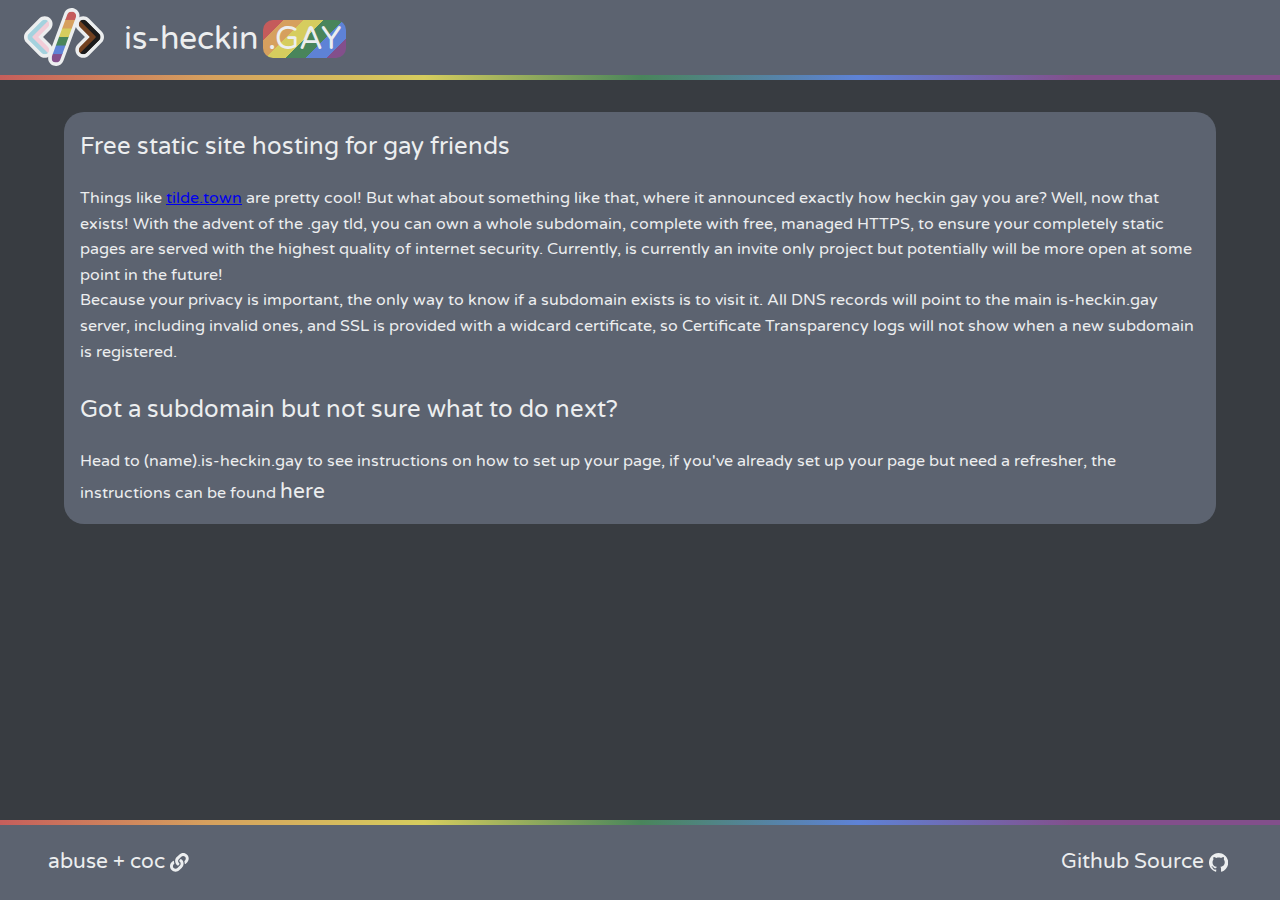
==== commit d41c4bce: "add privacy blub to index" ====
--- a/index.html
+++ b/index.html
@@ -30,6 +30,7 @@
             <h2>Free static site hosting for gay friends</h2>
             <hr class="divider">
             <p>Things like <a href="https://tilde.town/">tilde.town</a> are pretty cool! But what about something like that, where it announced exactly how heckin gay you are? Well, now that exists! With the advent of the .gay tld, you can own a whole subdomain, complete with free, managed HTTPS, to ensure your completely static pages are served with the highest quality of internet security. Currently, is currently an invite only project but potentially will be more open at some point in the future!</p>
+            <p>Because your privacy is important, the only way to know if a subdomain exists is to visit it. All DNS records will point to the main is-heckin.gay server, including invalid ones, and SSL is provided with a widcard certificate, so Certificate Transparency logs will not show when a new subdomain is registered.</p>
             <br>
             <h2>Got a subdomain but not sure what to do next?</h2>
             <hr class="divider">
